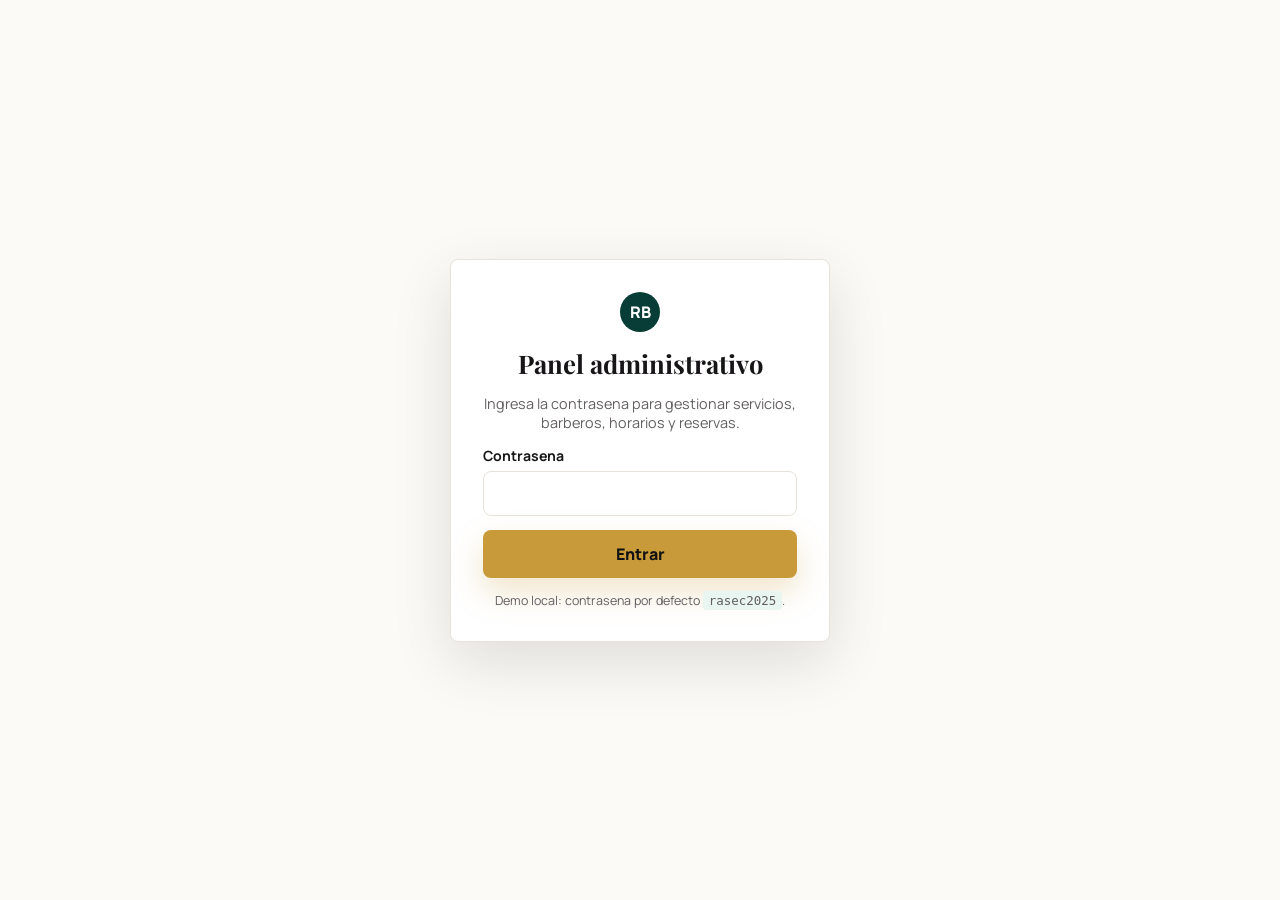
==== admin.html @ bab4b2b3 "Barberia: sitio publico, agenda de citas y panel admin (demo local)" ====
<!doctype html>
<html lang="es">
  <head>
    <meta charset="utf-8" />
    <meta name="viewport" content="width=device-width, initial-scale=1" />
    <meta name="robots" content="noindex, nofollow" />
    <title>Panel administrativo · Rasec Barber Studio</title>
    <link rel="preconnect" href="https://fonts.googleapis.com" />
    <link rel="preconnect" href="https://fonts.gstatic.com" crossorigin />
    <link
      href="https://fonts.googleapis.com/css2?family=Manrope:wght@400;500;600;700;800&family=Playfair+Display:wght@700&display=swap"
      rel="stylesheet"
    />
    <link rel="stylesheet" href="./src/styles.css" />
    <script src="./src/data.js" defer></script>
    <script src="./src/utils.js" defer></script>
    <script src="./src/store.js" defer></script>
    <script src="./src/auth.js" defer></script>
    <script src="./src/admin.js" defer></script>
  </head>
  <body class="utility-body admin-body">
    <div class="admin-login" data-admin-login>
      <form class="admin-login__card" data-login-form>
        <span class="utility-header__mark">RB</span>
        <h1>Panel administrativo</h1>
        <p>Ingresa la contrasena para gestionar servicios, barberos, horarios y reservas.</p>
        <label>
          Contrasena
          <input type="password" data-login-password autocomplete="current-password" required />
        </label>
        <button type="submit" class="button button--primary">Entrar</button>
        <p class="admin-login__error" data-login-error hidden></p>
        <p class="admin-login__hint">Demo local: contrasena por defecto <code>rasec2025</code>.</p>
      </form>
    </div>

    <div class="admin-shell" data-admin-shell hidden>
      <aside class="admin-sidebar">
        <div class="admin-sidebar__brand">
          <span class="utility-header__mark" data-brand-mark>RB</span>
          <div>
            <strong data-business-name>Rasec Barber Studio</strong>
            <small>Panel administrativo</small>
          </div>
        </div>

        <nav class="admin-nav" data-admin-nav>
          <button type="button" data-admin-tab="resumen" class="is-active">Resumen</button>
          <button type="button" data-admin-tab="negocio">Negocio</button>
          <button type="button" data-admin-tab="servicios">Servicios</button>
          <button type="button" data-admin-tab="barberos">Barberos</button>
          <button type="button" data-admin-tab="horarios">Horarios</button>
          <button type="button" data-admin-tab="reservas">Reservas</button>
        </nav>

        <div class="admin-sidebar__footer">
          <a href="index.html" target="_blank" rel="noopener">Ver sitio publico &#8599;</a>
          <button type="button" class="admin-link-button" data-admin-logout>Cerrar sesion</button>
        </div>
      </aside>

      <main class="admin-main">
        <section class="admin-panel" data-admin-panel="resumen">
          <h1>Resumen</h1>
          <div class="admin-stats" data-admin-stats></div>
          <div class="admin-block">
            <h2>Proximas reservas</h2>
            <div data-admin-upcoming></div>
          </div>
          <div class="admin-block admin-block--danger">
            <h2>Datos de la demo</h2>
            <p>
              Todo se guarda en este navegador (localStorage). Si algo se dano probando el panel, puedes
              restaurar los datos de ejemplo originales.
            </p>
            <button type="button" class="button button--outline-dark" data-reset-demo>Restaurar datos de ejemplo</button>
          </div>
        </section>

        <section class="admin-panel" data-admin-panel="negocio" hidden>
          <h1>Negocio</h1>
          <form class="admin-form" data-business-form>
            <fieldset>
              <legend>Identidad</legend>
              <label>Nombre <input type="text" data-field="name" required /></label>
              <label>Nombre corto <input type="text" data-field="shortName" /></label>
              <label>Iniciales (logo) <input type="text" data-field="initials" maxlength="3" /></label>
              <label>Subtitulo <input type="text" data-field="subtitle" /></label>
              <label class="admin-form__full">Descripcion <textarea data-field="description" rows="2"></textarea></label>
            </fieldset>

            <fieldset>
              <legend>Contacto y ubicacion</legend>
              <label>Telefono <input type="text" data-field="phone" /></label>
              <label>WhatsApp (solo numeros) <input type="text" data-field="whatsapp" /></label>
              <label>Email <input type="email" data-field="email" /></label>
              <label>Instagram <input type="text" data-field="instagram" /></label>
              <label>Direccion <input type="text" data-field="address" /></label>
              <label>Barrio / zona <input type="text" data-field="neighborhood" /></label>
              <label>Ciudad <input type="text" data-field="city" /></label>
              <label class="admin-form__full">
                Texto de busqueda para el mapa
                <input type="text" data-field="mapQuery" />
              </label>
            </fieldset>

            <fieldset>
              <legend>Portada (hero)</legend>
              <label>Texto pequeno <input type="text" data-field="heroEyebrow" /></label>
              <label>Titulo <input type="text" data-field="heroTitle" /></label>
              <label class="admin-form__full">Texto <textarea data-field="heroText" rows="2"></textarea></label>
              <label>Boton principal <input type="text" data-field="heroPrimaryCta" /></label>
            </fieldset>

            <fieldset>
              <legend>Nota / recomendacion</legend>
              <label>Titulo <input type="text" data-field="notesTitle" /></label>
              <label class="admin-form__full">Texto <textarea data-field="notesBody" rows="2"></textarea></label>
            </fieldset>

            <fieldset>
              <legend>CTA final</legend>
              <label>Titulo <input type="text" data-field="ctaTitle" /></label>
              <label class="admin-form__full">Texto <textarea data-field="ctaText" rows="2"></textarea></label>
            </fieldset>

            <div class="admin-form__actions">
              <button type="submit" class="button button--primary">Guardar cambios</button>
              <span class="admin-form__saved" data-business-saved hidden>Guardado.</span>
            </div>
          </form>
        </section>

        <section class="admin-panel" data-admin-panel="servicios" hidden>
          <div class="admin-panel__header">
            <h1>Servicios</h1>
            <button type="button" class="button button--primary" data-add-service>Agregar servicio</button>
          </div>
          <div class="admin-table-wrap">
            <table class="admin-table" data-services-table>
              <thead>
                <tr>
                  <th>Servicio</th>
                  <th>Precio</th>
                  <th>Duracion</th>
                  <th>Estado</th>
                  <th></th>
                </tr>
              </thead>
              <tbody></tbody>
            </table>
          </div>
        </section>

        <section class="admin-panel" data-admin-panel="barberos" hidden>
          <div class="admin-panel__header">
            <h1>Barberos</h1>
            <button type="button" class="button button--primary" data-add-barber>Agregar barbero</button>
          </div>
          <div class="admin-table-wrap">
            <table class="admin-table" data-barbers-table>
              <thead>
                <tr>
                  <th>Barbero</th>
                  <th>Especialidad</th>
                  <th>Fotos galeria</th>
                  <th>Estado</th>
                  <th></th>
                </tr>
              </thead>
              <tbody></tbody>
            </table>
          </div>
        </section>

        <section class="admin-panel" data-admin-panel="horarios" hidden>
          <h1>Horarios</h1>
          <form class="admin-table-wrap" data-hours-form>
            <table class="admin-table">
              <thead>
                <tr>
                  <th>Dia</th>
                  <th>Abierto</th>
                  <th>Desde</th>
                  <th>Hasta</th>
                </tr>
              </thead>
              <tbody data-hours-body></tbody>
            </table>
            <div class="admin-form__actions">
              <button type="submit" class="button button--primary">Guardar horarios</button>
              <span class="admin-form__saved" data-hours-saved hidden>Guardado.</span>
            </div>
          </form>
        </section>

        <section class="admin-panel" data-admin-panel="reservas" hidden>
          <h1>Reservas</h1>
          <div class="admin-filters">
            <label>
              Barbero
              <select data-filter-barber>
                <option value="">Todos</option>
              </select>
            </label>
            <label>
              Estado
              <select data-filter-status>
                <option value="">Todos</option>
                <option value="pendiente">Pendiente</option>
                <option value="confirmada">Confirmada</option>
                <option value="cancelada">Cancelada</option>
              </select>
            </label>
            <label>
              Desde
              <input type="date" data-filter-date />
            </label>
          </div>
          <div class="admin-table-wrap">
            <table class="admin-table" data-bookings-table>
              <thead>
                <tr>
                  <th>Fecha</th>
                  <th>Hora</th>
                  <th>Cliente</th>
                  <th>Servicio</th>
                  <th>Barbero</th>
                  <th>Estado</th>
                  <th></th>
                </tr>
              </thead>
              <tbody></tbody>
            </table>
          </div>
        </section>
      </main>
    </div>

    <div class="modal" data-modal hidden>
      <div class="modal__backdrop" data-modal-close></div>
      <div class="modal__panel" role="dialog" aria-modal="true" aria-labelledby="modal-title">
        <header class="modal__header">
          <h3 id="modal-title" data-modal-title></h3>
          <button type="button" class="gallery-modal__close" data-modal-close aria-label="Cerrar">&times;</button>
        </header>
        <div data-modal-body></div>
      </div>
    </div>
  </body>
</html>
---- src/styles.css ----
:root {
  color-scheme: light;
  --ink: #171517;
  --muted: #625e61;
  --paper: #fbfaf7;
  --surface: #ffffff;
  --line: #e8e3da;
  --pine: #0f6b5f;
  --pine-dark: #073d36;
  --raspberry: #b63f4a;
  --brass: #c89a3a;
  --mist: #e8f5f0;
  --shadow: 0 20px 60px rgba(18, 16, 14, 0.12);
  --radius: 8px;
  font-family: "Manrope", Arial, sans-serif;
}

* {
  box-sizing: border-box;
}

[hidden] {
  display: none !important;
}

html {
  scroll-behavior: smooth;
}

body {
  margin: 0;
  background: var(--paper);
  color: var(--ink);
}

body,
button,
input,
textarea {
  font: inherit;
}

a {
  color: inherit;
  text-decoration: none;
}

img {
  display: block;
  max-width: 100%;
}

.site-header {
  position: fixed;
  z-index: 20;
  top: 0;
  right: 0;
  left: 0;
  display: flex;
  align-items: center;
  justify-content: space-between;
  gap: 24px;
  min-height: 76px;
  padding: 16px clamp(20px, 5vw, 72px);
  border-bottom: 1px solid rgba(255, 255, 255, 0.22);
  color: #fff;
  background: linear-gradient(180deg, rgba(8, 8, 8, 0.58), rgba(8, 8, 8, 0.08));
  backdrop-filter: blur(14px);
}

.brand {
  display: inline-flex;
  align-items: center;
  gap: 12px;
}

.brand__mark {
  display: grid;
  place-items: center;
  width: 44px;
  height: 44px;
  border: 1px solid rgba(255, 255, 255, 0.48);
  border-radius: 50%;
  color: #111;
  background: #fff;
  font-weight: 800;
}

.brand strong,
.brand small {
  display: block;
}

.brand strong {
  font-size: 0.98rem;
}

.brand small {
  color: rgba(255, 255, 255, 0.78);
  font-size: 0.76rem;
}

.primary-nav {
  display: flex;
  align-items: center;
  gap: clamp(14px, 2vw, 28px);
  color: rgba(255, 255, 255, 0.84);
  font-size: 0.92rem;
  font-weight: 700;
}

.primary-nav a {
  position: relative;
  padding-block: 8px;
}

.primary-nav a::after {
  position: absolute;
  right: 0;
  bottom: 2px;
  left: 0;
  height: 2px;
  content: "";
  transform: scaleX(0);
  transform-origin: left;
  background: var(--brass);
  transition: transform 180ms ease;
}

.primary-nav a:hover::after {
  transform: scaleX(1);
}

.menu-toggle {
  display: none;
  width: 44px;
  height: 44px;
  place-items: center;
  border: 1px solid rgba(255, 255, 255, 0.4);
  border-radius: 50%;
  background: rgba(255, 255, 255, 0.12);
}

.menu-toggle span {
  display: block;
  width: 18px;
  height: 2px;
  margin: 3px 0;
  background: #fff;
}

.hero {
  position: relative;
  min-height: min(760px, 88svh);
  display: grid;
  align-items: end;
  overflow: hidden;
  isolation: isolate;
  padding: 132px clamp(20px, 6vw, 88px) 84px;
  color: #fff;
}

.hero__media,
.hero__media img,
.hero__overlay {
  position: absolute;
  inset: 0;
}

.hero__media {
  z-index: -2;
}

.hero__media img {
  width: 100%;
  height: 100%;
  object-fit: cover;
}

.hero__overlay {
  z-index: -1;
  background:
    linear-gradient(90deg, rgba(9, 8, 8, 0.82), rgba(9, 8, 8, 0.48) 42%, rgba(9, 8, 8, 0.08)),
    linear-gradient(0deg, rgba(9, 8, 8, 0.64), rgba(9, 8, 8, 0.08) 38%);
}

.hero__content {
  max-width: 720px;
}

.eyebrow {
  margin: 0 0 12px;
  color: var(--brass);
  font-size: 0.76rem;
  font-weight: 800;
  letter-spacing: 0;
  text-transform: uppercase;
}

.hero h1,
.section h2,
.reservation-cta h2 {
  margin: 0;
  font-family: "Playfair Display", Georgia, serif;
  line-height: 1;
  letter-spacing: 0;
}

.hero h1 {
  max-width: 680px;
  font-size: clamp(3.4rem, 8vw, 7.7rem);
}

.hero p:not(.eyebrow) {
  max-width: 560px;
  margin: 24px 0 0;
  color: rgba(255, 255, 255, 0.86);
  font-size: clamp(1.05rem, 1.7vw, 1.3rem);
  line-height: 1.7;
}

.hero__actions,
.reservation-cta__actions {
  display: flex;
  flex-wrap: wrap;
  gap: 12px;
  margin-top: 34px;
}

.button {
  display: inline-flex;
  align-items: center;
  justify-content: center;
  min-height: 48px;
  padding: 0 22px;
  border: 1px solid transparent;
  border-radius: var(--radius);
  font-weight: 800;
  transition:
    transform 180ms ease,
    box-shadow 180ms ease,
    background-color 180ms ease;
}

.button:hover {
  transform: translateY(-2px);
}

.button--primary {
  color: #121212;
  background: var(--brass);
  box-shadow: 0 14px 32px rgba(200, 154, 58, 0.26);
}

.button--ghost {
  border-color: rgba(255, 255, 255, 0.52);
  color: #fff;
  background: rgba(255, 255, 255, 0.12);
}

.button--outline {
  border-color: rgba(255, 255, 255, 0.54);
  color: #fff;
  background: transparent;
}

.button--outline-dark {
  color: var(--ink);
  background: transparent;
  border-color: var(--line);
}

.button--outline-dark:hover {
  color: var(--pine);
  border-color: var(--pine);
}

.button--small {
  min-height: 42px;
  width: 100%;
  margin-top: 18px;
  color: #fff;
  background: var(--pine);
}

.button--light {
  color: var(--ink);
  background: #fff;
}

.quick-facts {
  display: grid;
  grid-template-columns: repeat(3, 1fr);
  gap: 1px;
  background: var(--line);
}

.quick-facts article {
  padding: 28px clamp(20px, 5vw, 72px);
  background: #fff;
}

.quick-facts strong {
  display: block;
  color: var(--pine);
  font-size: clamp(1.8rem, 3vw, 3rem);
  line-height: 1;
}

.quick-facts span {
  display: block;
  margin-top: 8px;
  color: var(--muted);
  font-weight: 700;
}

.section {
  padding: clamp(72px, 9vw, 124px) clamp(20px, 6vw, 88px);
}

.section--intro {
  display: grid;
  grid-template-columns: minmax(240px, 0.8fr) minmax(320px, 1fr);
  gap: clamp(32px, 7vw, 96px);
  background: var(--paper);
}

.section--band {
  background: var(--pine-dark);
  color: #fff;
}

.section__heading {
  max-width: 740px;
}

.section__heading--wide {
  display: flex;
  align-items: end;
  justify-content: space-between;
  max-width: none;
  gap: 48px;
  margin-bottom: 34px;
}

.section h2,
.reservation-cta h2 {
  font-size: clamp(2.1rem, 4vw, 4.2rem);
}

.section__heading p:not(.eyebrow) {
  max-width: 460px;
  margin: 0 0 8px;
  color: var(--muted);
  line-height: 1.7;
}

.section--band .section__heading p:not(.eyebrow) {
  color: rgba(255, 255, 255, 0.72);
}

.intro-grid p {
  margin: 0;
  color: var(--muted);
  font-size: clamp(1.05rem, 1.6vw, 1.2rem);
  line-height: 1.8;
}

.signature-strip {
  display: flex;
  flex-wrap: wrap;
  gap: 10px;
  margin-top: 28px;
}

.signature-strip span,
.tag-list span {
  display: inline-flex;
  align-items: center;
  min-height: 32px;
  padding: 0 12px;
  border-radius: 999px;
  color: var(--pine-dark);
  background: var(--mist);
  font-size: 0.82rem;
  font-weight: 800;
}

.card-grid {
  display: grid;
  gap: 22px;
}

.card-grid--services {
  grid-template-columns: repeat(4, minmax(0, 1fr));
}

.card-grid--barbers {
  grid-template-columns: repeat(3, minmax(0, 1fr));
}

.service-card,
.barber-card {
  overflow: hidden;
  border: 1px solid var(--line);
  border-radius: var(--radius);
  background: var(--surface);
  box-shadow: 0 16px 36px rgba(21, 19, 18, 0.06);
}

.service-card img {
  width: 100%;
  aspect-ratio: 4 / 3;
  object-fit: cover;
}

.service-card__body,
.barber-card__body {
  padding: 20px;
}

.service-card__top {
  display: grid;
  min-height: 140px;
  align-content: start;
  gap: 14px;
}

.service-card h3,
.barber-card h3 {
  margin: 0;
  font-size: 1.1rem;
}

.service-card p,
.barber-card p {
  margin: 8px 0 0;
  color: var(--muted);
  line-height: 1.55;
}

.tag-list {
  display: flex;
  flex-wrap: wrap;
  gap: 8px;
  margin-top: 16px;
}

.service-card__meta {
  display: flex;
  align-items: center;
  justify-content: space-between;
  gap: 16px;
  margin-top: 20px;
  padding-top: 18px;
  border-top: 1px solid var(--line);
}

.service-card__meta strong {
  color: var(--pine);
  font-size: 1.2rem;
}

.service-card__meta span {
  color: var(--muted);
  font-weight: 800;
}

.status {
  justify-self: start;
  display: inline-flex;
  align-items: center;
  min-height: 28px;
  padding: 0 10px;
  border-radius: 999px;
  font-size: 0.76rem;
  font-weight: 800;
}

.status--open {
  color: #064238;
  background: #dff5ec;
}

.status--closed {
  color: #7a1822;
  background: #fde4e6;
}

.barber-card {
  border-color: rgba(255, 255, 255, 0.16);
  color: #fff;
  background: rgba(255, 255, 255, 0.08);
  box-shadow: none;
}

.barber-card img {
  width: 100%;
  aspect-ratio: 1 / 1;
  object-fit: cover;
}

.barber-card p {
  color: rgba(255, 255, 255, 0.72);
}

.barber-card__specialty {
  color: var(--brass) !important;
  font-weight: 800;
}

.barber-card__actions {
  display: grid;
  gap: 10px;
  margin-top: 18px;
}

.barber-card__actions .button--small {
  margin-top: 0;
}

.button--outline-light {
  color: #fff;
  background: transparent;
  border-color: rgba(255, 255, 255, 0.5);
}

.map-panel {
  overflow: hidden;
  min-height: 280px;
  border: 1px solid var(--line);
  border-radius: var(--radius);
}

.map-panel__frame {
  display: block;
  width: 100%;
  height: 100%;
  min-height: 280px;
  border: 0;
}

.gallery-modal {
  position: fixed;
  inset: 0;
  z-index: 50;
  display: none;
  place-items: center;
  padding: 24px;
}

.gallery-modal.is-open {
  display: grid;
}

.gallery-modal__backdrop {
  position: absolute;
  inset: 0;
  background: rgba(12, 11, 10, 0.72);
}

.gallery-modal__panel {
  position: relative;
  width: min(880px, 100%);
  max-height: min(720px, 90vh);
  overflow-y: auto;
  padding: 28px;
  border-radius: var(--radius);
  background: var(--surface);
  box-shadow: var(--shadow);
}

.gallery-modal__header {
  display: flex;
  align-items: center;
  justify-content: space-between;
  gap: 16px;
  margin-bottom: 20px;
}

.gallery-modal__header h3 {
  margin: 0;
  font-family: "Playfair Display", Georgia, serif;
  font-size: 1.6rem;
}

.gallery-modal__close {
  display: grid;
  place-items: center;
  width: 36px;
  height: 36px;
  border: none;
  border-radius: 50%;
  color: var(--ink);
  background: var(--mist);
  font-size: 1.4rem;
  line-height: 1;
  cursor: pointer;
}

.gallery-modal__grid {
  display: grid;
  grid-template-columns: repeat(2, minmax(0, 1fr));
  gap: 14px;
}

.gallery-modal__grid figure {
  margin: 0;
  overflow: hidden;
  border-radius: var(--radius);
}

.gallery-modal__grid img {
  width: 100%;
  aspect-ratio: 4 / 3;
  object-fit: cover;
}

body.no-scroll {
  overflow: hidden;
}

@media (max-width: 620px) {
  .gallery-modal__grid {
    grid-template-columns: 1fr;
  }
}

.info-section {
  background: #fff;
}

.info-layout {
  display: grid;
  grid-template-columns: minmax(240px, 0.7fr) minmax(360px, 1.3fr);
  gap: 24px;
  align-items: stretch;
  margin-top: 32px;
}

.info-card {
  display: flex;
  flex-direction: column;
  gap: 22px;
  padding: 28px;
  border: 1px solid var(--line);
  border-radius: var(--radius);
  background: var(--paper);
}

.info-card__list {
  display: grid;
  gap: 14px;
}

.info-card__list article {
  display: flex;
  align-items: baseline;
  justify-content: space-between;
  gap: 16px;
  padding-bottom: 14px;
  border-bottom: 1px solid var(--line);
}

.info-card__list article:last-child {
  padding-bottom: 0;
  border-bottom: none;
}

.info-card__list span {
  color: var(--muted);
  font-size: 0.76rem;
  font-weight: 800;
  text-transform: uppercase;
}

.info-card__list strong {
  font-size: 0.98rem;
  text-align: right;
}

.info-card__link {
  justify-self: start;
  margin-top: auto;
  color: #fff;
  background: var(--pine);
}

.schedule-section {
  background: linear-gradient(180deg, var(--paper), #eef8f4);
}

.schedule-layout {
  display: grid;
  grid-template-columns: minmax(320px, 1fr) minmax(260px, 360px);
  gap: 24px;
  margin-top: 32px;
}

.hours-list {
  display: grid;
  grid-template-columns: repeat(2, minmax(0, 1fr));
  gap: 12px;
}

.hours-list article {
  display: flex;
  justify-content: space-between;
  gap: 18px;
  padding: 20px;
  border: 1px solid var(--line);
  border-radius: var(--radius);
  background: #fff;
}

.hours-list .is-closed {
  color: var(--muted);
  background: #f3f1ee;
}

.hours-list span {
  color: var(--muted);
  text-align: right;
  font-weight: 700;
}

.note-panel {
  align-self: stretch;
  padding: 28px;
  border-radius: var(--radius);
  color: #fff;
  background: var(--raspberry);
  box-shadow: var(--shadow);
}

.note-panel h3 {
  margin: 0;
  font-size: 1.4rem;
}

.note-panel p {
  margin: 14px 0 26px;
  line-height: 1.7;
}

.note-panel a {
  font-weight: 900;
  text-decoration: underline;
  text-underline-offset: 4px;
}

.reservation-cta {
  display: flex;
  align-items: center;
  justify-content: space-between;
  gap: 42px;
  margin: 0 clamp(20px, 6vw, 88px) clamp(72px, 8vw, 104px);
  padding: clamp(34px, 5vw, 56px);
  border-radius: var(--radius);
  color: #fff;
  background:
    radial-gradient(circle at 92% 12%, rgba(200, 154, 58, 0.42), transparent 28%),
    linear-gradient(135deg, #112f2b, #0f6b5f 55%, #b63f4a);
}

.reservation-cta p:not(.eyebrow) {
  max-width: 560px;
  margin: 16px 0 0;
  color: rgba(255, 255, 255, 0.78);
  line-height: 1.7;
}

.site-footer {
  display: flex;
  align-items: center;
  justify-content: space-between;
  gap: 20px;
  padding: 28px clamp(20px, 6vw, 88px);
  border-top: 1px solid var(--line);
  background: #fff;
}

.site-footer p {
  margin: 6px 0 0;
  color: var(--muted);
}

.site-footer a {
  color: var(--pine);
  font-weight: 900;
}

.site-footer__links {
  display: flex;
  align-items: center;
  gap: 20px;
}

.site-footer__admin-link {
  color: var(--muted) !important;
  font-weight: 700 !important;
  font-size: 0.85rem;
}

@media (max-width: 1080px) {
  .card-grid--services {
    grid-template-columns: repeat(2, minmax(0, 1fr));
  }
}

@media (max-width: 860px) {
  .site-header {
    min-height: 68px;
  }

  .menu-toggle {
    display: grid;
  }

  .primary-nav {
    position: absolute;
    top: calc(100% + 8px);
    right: 20px;
    left: 20px;
    display: none;
    flex-direction: column;
    align-items: stretch;
    gap: 4px;
    padding: 14px;
    border: 1px solid rgba(255, 255, 255, 0.2);
    border-radius: var(--radius);
    background: rgba(14, 14, 14, 0.92);
  }

  .primary-nav.is-open {
    display: flex;
  }

  .primary-nav a {
    padding: 12px;
  }

  .hero {
    min-height: 84svh;
    padding-top: 108px;
    padding-bottom: 58px;
  }

  .hero__overlay {
    background:
      linear-gradient(180deg, rgba(9, 8, 8, 0.18), rgba(9, 8, 8, 0.88)),
      linear-gradient(90deg, rgba(9, 8, 8, 0.5), rgba(9, 8, 8, 0.12));
  }

  .quick-facts,
  .section--intro,
  .section__heading--wide,
  .info-layout,
  .schedule-layout,
  .reservation-cta,
  .site-footer {
    grid-template-columns: 1fr;
  }

  .section__heading--wide,
  .reservation-cta,
  .site-footer {
    display: grid;
    align-items: start;
  }

  .card-grid--barbers {
    grid-template-columns: 1fr;
  }

  .map-panel {
    min-height: 220px;
  }

  .hours-list {
    grid-template-columns: 1fr;
  }
}

@media (max-width: 620px) {
  .brand small {
    display: none;
  }

  .hero h1 {
    font-size: clamp(3rem, 18vw, 4.6rem);
  }

  .hero__actions,
  .reservation-cta__actions {
    width: 100%;
  }

  .hero__actions .button,
  .reservation-cta__actions .button {
    width: 100%;
  }

  .quick-facts {
    grid-template-columns: 1fr;
  }

  .card-grid--services {
    grid-template-columns: 1fr;
  }

  .hours-list article {
    display: grid;
  }

  .hours-list span {
    text-align: left;
  }
}

/* ==================================================================
   Paginas utilitarias (reserva.html / admin.html)
   ================================================================== */

.utility-body {
  background: var(--paper);
}

.utility-header {
  position: sticky;
  top: 0;
  z-index: 20;
  display: flex;
  align-items: center;
  justify-content: space-between;
  gap: 16px;
  padding: 18px clamp(20px, 5vw, 56px);
  border-bottom: 1px solid var(--line);
  background: #fff;
}

.utility-header__brand {
  display: inline-flex;
  align-items: center;
  gap: 12px;
  color: var(--ink);
}

.utility-header__brand strong {
  display: block;
  font-size: 0.98rem;
}

.utility-header__brand small {
  display: block;
  color: var(--muted);
  font-size: 0.76rem;
}

.utility-header__mark {
  display: grid;
  flex-shrink: 0;
  place-items: center;
  width: 40px;
  height: 40px;
  border-radius: 50%;
  background: var(--pine-dark);
  color: #fff;
  font-weight: 800;
}

.utility-header__back {
  color: var(--pine);
  font-weight: 800;
  font-size: 0.92rem;
}

/* ---------- Asistente de reserva ---------- */

.booking {
  max-width: 960px;
  margin: 0 auto;
  padding: clamp(32px, 6vw, 64px) clamp(20px, 5vw, 32px) 96px;
}

.booking-hero {
  max-width: 640px;
  margin-bottom: 32px;
}

.booking-hero h1 {
  margin: 8px 0 12px;
  font-family: "Playfair Display", Georgia, serif;
  font-size: clamp(2rem, 4vw, 2.8rem);
}

.booking-hero p {
  margin: 0;
  color: var(--muted);
  line-height: 1.7;
}

.booking-card {
  padding: clamp(20px, 4vw, 36px);
  border: 1px solid var(--line);
  border-radius: var(--radius);
  background: #fff;
  box-shadow: var(--shadow);
}

.booking-steps {
  display: flex;
  flex-wrap: wrap;
  gap: 8px;
  margin: 0 0 28px;
  padding: 0;
  list-style: none;
}

.booking-steps li {
  display: inline-flex;
  align-items: center;
  gap: 8px;
  padding: 8px 14px;
  border-radius: 999px;
  color: var(--muted);
  background: var(--paper);
  font-size: 0.82rem;
  font-weight: 800;
}

.booking-steps li span {
  display: grid;
  place-items: center;
  width: 22px;
  height: 22px;
  border-radius: 50%;
  background: var(--line);
  color: var(--ink);
  font-size: 0.72rem;
}

.booking-steps li.is-reachable {
  cursor: pointer;
}

.booking-steps li.is-active {
  color: #fff;
  background: var(--pine);
}

.booking-steps li.is-active span {
  background: rgba(255, 255, 255, 0.24);
  color: #fff;
}

.booking-steps li.is-done span {
  background: var(--pine);
  color: #fff;
}

.booking-panel h2 {
  margin: 0 0 18px;
  font-family: "Playfair Display", Georgia, serif;
  font-size: 1.5rem;
}

.booking-options {
  display: grid;
  grid-template-columns: repeat(auto-fill, minmax(200px, 1fr));
  gap: 14px;
}

.booking-option {
  display: grid;
  gap: 8px;
  padding: 18px;
  border: 1px solid var(--line);
  border-radius: var(--radius);
  background: var(--paper);
  text-align: left;
  cursor: pointer;
  transition:
    border-color 160ms ease,
    box-shadow 160ms ease;
}

.booking-option:hover {
  border-color: var(--pine);
}

.booking-option.is-selected {
  border-color: var(--pine);
  background: #fff;
  box-shadow: 0 0 0 2px var(--mist);
}

.booking-option strong {
  font-size: 1rem;
}

.booking-option span {
  color: var(--muted);
  font-size: 0.86rem;
  line-height: 1.5;
}

.booking-option__meta {
  display: flex;
  justify-content: space-between;
  margin-top: 6px;
  padding-top: 10px;
  border-top: 1px solid var(--line);
  color: var(--pine);
  font-weight: 800;
}

.booking-option--barber {
  justify-items: center;
  text-align: center;
}

.booking-option--barber img {
  width: 84px;
  height: 84px;
  border-radius: 50%;
  object-fit: cover;
}

.booking-datetime {
  display: grid;
  grid-template-columns: minmax(260px, 340px) minmax(220px, 1fr);
  gap: 24px;
  align-items: start;
}

.calendar__header {
  display: flex;
  align-items: center;
  justify-content: space-between;
  margin-bottom: 12px;
  font-weight: 800;
  text-transform: capitalize;
}

.calendar__nav {
  display: grid;
  place-items: center;
  width: 32px;
  height: 32px;
  border: 1px solid var(--line);
  border-radius: 50%;
  background: #fff;
  font-size: 1.1rem;
  cursor: pointer;
}

.calendar__nav:disabled {
  cursor: not-allowed;
  opacity: 0.35;
}

.calendar__weekdays {
  display: grid;
  grid-template-columns: repeat(7, 1fr);
  margin-bottom: 6px;
  color: var(--muted);
  font-size: 0.74rem;
  font-weight: 800;
  text-align: center;
  text-transform: uppercase;
}

.calendar__grid {
  display: grid;
  grid-template-columns: repeat(7, 1fr);
  gap: 4px;
}

.calendar__cell {
  aspect-ratio: 1;
  display: grid;
  place-items: center;
  border: 1px solid transparent;
  border-radius: 8px;
  background: var(--paper);
  font-weight: 700;
  cursor: pointer;
}

.calendar__cell--empty {
  background: transparent;
  cursor: default;
}

.calendar__cell.is-disabled {
  color: var(--line);
  background: transparent;
  cursor: not-allowed;
}

.calendar__cell.is-selected {
  color: #fff;
  background: var(--pine);
  border-color: var(--pine);
}

.slots h3 {
  margin: 0 0 12px;
  font-size: 1rem;
}

.slots__grid {
  display: grid;
  grid-template-columns: repeat(auto-fill, minmax(90px, 1fr));
  align-content: start;
  gap: 8px;
  max-height: 320px;
  overflow-y: auto;
}

.slot {
  padding: 10px 8px;
  border: 1px solid var(--line);
  border-radius: 8px;
  background: #fff;
  font-size: 0.86rem;
  font-weight: 700;
  cursor: pointer;
}

.slot:hover {
  border-color: var(--pine);
}

.slot.is-selected {
  color: #fff;
  background: var(--pine);
  border-color: var(--pine);
}

.slot.is-disabled {
  color: var(--muted);
  background: var(--paper);
  text-decoration: line-through;
  cursor: not-allowed;
}

.slots-empty {
  grid-column: 1 / -1;
  margin: 0;
  color: var(--muted);
}

.booking-form {
  display: grid;
  gap: 16px;
  max-width: 480px;
}

.booking-form label {
  display: grid;
  gap: 6px;
  font-size: 0.88rem;
  font-weight: 700;
}

.booking-form input,
.booking-form textarea {
  padding: 12px 14px;
  border: 1px solid var(--line);
  border-radius: 8px;
  font: inherit;
}

.booking-summary dl {
  display: grid;
  gap: 12px;
  margin: 0 0 16px;
}

.booking-summary dl > div {
  display: flex;
  justify-content: space-between;
  gap: 16px;
  padding-bottom: 12px;
  border-bottom: 1px solid var(--line);
}

.booking-summary dt {
  color: var(--muted);
  font-weight: 700;
}

.booking-summary dd {
  margin: 0;
  font-weight: 800;
  text-align: right;
}

.booking-error {
  padding: 12px 14px;
  border-radius: 8px;
  color: #7a1822;
  background: #fde4e6;
  font-weight: 700;
}

.booking-actions {
  display: flex;
  align-items: center;
  gap: 12px;
  margin-top: 28px;
}

.booking-actions [data-step-next],
.booking-actions [data-step-confirm] {
  margin-left: auto;
}

.booking-success__actions {
  display: flex;
  flex-wrap: wrap;
  gap: 12px;
  margin-top: 8px;
}

/* ==================================================================
   Admin: login
   ================================================================== */

.admin-login {
  display: grid;
  min-height: 100svh;
  place-items: center;
  padding: 24px;
}

.admin-login__card {
  display: grid;
  gap: 14px;
  width: min(380px, 100%);
  padding: 32px;
  border: 1px solid var(--line);
  border-radius: var(--radius);
  background: #fff;
  box-shadow: var(--shadow);
  text-align: center;
}

.admin-login__card .utility-header__mark {
  justify-self: center;
}

.admin-login__card h1 {
  margin: 0;
  font-family: "Playfair Display", Georgia, serif;
  font-size: 1.6rem;
}

.admin-login__card p {
  margin: 0;
  color: var(--muted);
  font-size: 0.9rem;
}

.admin-login__card label {
  display: grid;
  gap: 6px;
  font-size: 0.88rem;
  font-weight: 700;
  text-align: left;
}

.admin-login__card input {
  padding: 12px 14px;
  border: 1px solid var(--line);
  border-radius: 8px;
  font: inherit;
}

.admin-login__error {
  margin: 0;
  color: #7a1822;
  font-weight: 700;
}

.admin-login__hint {
  color: var(--muted) !important;
  font-size: 0.78rem !important;
}

.admin-login__hint code {
  padding: 2px 6px;
  border-radius: 4px;
  background: var(--mist);
}

/* ==================================================================
   Admin: shell
   ================================================================== */

.admin-shell {
  display: grid;
  grid-template-columns: 260px 1fr;
  min-height: 100svh;
}

.admin-sidebar {
  display: flex;
  flex-direction: column;
  gap: 24px;
  padding: 24px 20px;
  border-right: 1px solid var(--line);
  background: var(--pine-dark);
  color: #fff;
}

.admin-sidebar__brand {
  display: flex;
  align-items: center;
  gap: 12px;
}

.admin-sidebar__brand strong {
  display: block;
  font-size: 0.94rem;
}

.admin-sidebar__brand small {
  display: block;
  color: rgba(255, 255, 255, 0.68);
  font-size: 0.74rem;
}

.admin-nav {
  display: grid;
  gap: 4px;
}

.admin-nav button {
  padding: 12px 14px;
  border-radius: 8px;
  color: rgba(255, 255, 255, 0.78);
  background: transparent;
  text-align: left;
  font-weight: 700;
  cursor: pointer;
}

.admin-nav button:hover {
  background: rgba(255, 255, 255, 0.08);
}

.admin-nav button.is-active {
  color: #fff;
  background: rgba(255, 255, 255, 0.16);
}

.admin-sidebar__footer {
  display: grid;
  gap: 10px;
  margin-top: auto;
  padding-top: 16px;
  border-top: 1px solid rgba(255, 255, 255, 0.16);
  font-size: 0.86rem;
}

.admin-sidebar__footer a {
  color: rgba(255, 255, 255, 0.86);
  font-weight: 700;
}

.admin-link-button {
  padding: 0;
  border: none;
  background: none;
  color: inherit;
  font: inherit;
  font-weight: 700;
  text-align: left;
  cursor: pointer;
}

.admin-sidebar__footer .admin-link-button {
  color: rgba(255, 255, 255, 0.78);
}

.admin-table .admin-link-button {
  margin-right: 12px;
  color: var(--pine);
  font-size: 0.86rem;
}

.admin-link-button--danger {
  color: var(--raspberry) !important;
}

.admin-main {
  padding: clamp(24px, 4vw, 48px);
  overflow-x: hidden;
}

.admin-panel h1 {
  margin: 0 0 24px;
  font-family: "Playfair Display", Georgia, serif;
  font-size: 1.9rem;
}

.admin-panel__header {
  display: flex;
  flex-wrap: wrap;
  align-items: center;
  justify-content: space-between;
  gap: 16px;
  margin-bottom: 24px;
}

.admin-panel__header h1 {
  margin: 0;
}

.admin-stats {
  display: grid;
  grid-template-columns: repeat(auto-fit, minmax(160px, 1fr));
  gap: 14px;
  margin-bottom: 32px;
}

.admin-stat {
  padding: 20px;
  border: 1px solid var(--line);
  border-radius: var(--radius);
  background: #fff;
}

.admin-stat strong {
  display: block;
  color: var(--pine);
  font-size: 2rem;
}

.admin-stat span {
  color: var(--muted);
  font-weight: 700;
}

.admin-block {
  padding: 22px;
  margin-bottom: 20px;
  border: 1px solid var(--line);
  border-radius: var(--radius);
  background: #fff;
}

.admin-block h2 {
  margin: 0 0 14px;
  font-size: 1.1rem;
}

.admin-block--danger {
  border-color: #f3c8cb;
  background: #fff7f7;
}

.admin-block--danger p {
  color: var(--muted);
}

.admin-upcoming-list {
  display: grid;
  gap: 12px;
  margin: 0;
  padding: 0;
  list-style: none;
}

.admin-upcoming-list li {
  display: grid;
  gap: 4px;
  padding-bottom: 12px;
  border-bottom: 1px solid var(--line);
}

.admin-upcoming-list li span {
  color: var(--muted);
}

.admin-empty {
  padding: 16px 0;
  color: var(--muted);
  text-align: center;
}

/* ==================================================================
   Admin: formularios
   ================================================================== */

.admin-form {
  display: grid;
  gap: 20px;
}

.admin-form fieldset {
  display: grid;
  grid-template-columns: repeat(auto-fit, minmax(220px, 1fr));
  gap: 14px;
  padding: 18px;
  border: 1px solid var(--line);
  border-radius: var(--radius);
}

.admin-form legend {
  padding: 0 8px;
  color: var(--pine);
  font-weight: 800;
}

.admin-form label {
  display: grid;
  gap: 6px;
  font-size: 0.86rem;
  font-weight: 700;
}

.admin-form input,
.admin-form select,
.admin-form textarea {
  padding: 10px 12px;
  border: 1px solid var(--line);
  border-radius: 8px;
  font: inherit;
}

.admin-form__full {
  grid-column: 1 / -1;
}

.admin-form__actions {
  display: flex;
  align-items: center;
  gap: 14px;
}

.admin-form__saved {
  color: var(--pine);
  font-weight: 800;
}

.admin-checkbox {
  display: flex !important;
  flex-direction: row !important;
  align-items: center;
  gap: 8px !important;
}

.admin-checkbox input {
  width: auto;
}

.admin-form--modal {
  display: grid;
  grid-template-columns: repeat(auto-fit, minmax(200px, 1fr));
  gap: 14px;
}

/* ==================================================================
   Admin: tablas
   ================================================================== */

.admin-table-wrap {
  overflow-x: auto;
  border: 1px solid var(--line);
  border-radius: var(--radius);
  background: #fff;
}

.admin-table {
  width: 100%;
  border-collapse: collapse;
  font-size: 0.9rem;
}

.admin-table th,
.admin-table td {
  padding: 14px 16px;
  border-bottom: 1px solid var(--line);
  text-align: left;
  white-space: nowrap;
}

.admin-table th {
  color: var(--muted);
  font-size: 0.76rem;
  text-transform: uppercase;
}

.admin-table tbody tr:last-child td {
  border-bottom: none;
}

.admin-table select {
  padding: 6px 8px;
  border: 1px solid var(--line);
  border-radius: 6px;
  font: inherit;
}

.badge {
  display: inline-flex;
  padding: 4px 10px;
  border-radius: 999px;
  font-size: 0.76rem;
  font-weight: 800;
}

.badge--ok {
  color: #064238;
  background: #dff5ec;
}

.badge--off {
  color: #7a1822;
  background: #fde4e6;
}

.admin-filters {
  display: flex;
  flex-wrap: wrap;
  gap: 16px;
  margin-bottom: 18px;
}

.admin-filters label {
  display: grid;
  gap: 6px;
  font-size: 0.84rem;
  font-weight: 700;
}

.admin-filters select,
.admin-filters input {
  padding: 8px 10px;
  border: 1px solid var(--line);
  border-radius: 8px;
  font: inherit;
}

/* ---------- Admin: galeria en el modal ---------- */

.admin-gallery-editor h4 {
  margin: 0 0 10px;
  font-size: 0.92rem;
}

.admin-gallery-row {
  display: grid;
  grid-template-columns: 1.4fr 1fr auto;
  gap: 8px;
  margin-bottom: 8px;
}

.admin-gallery-row input {
  padding: 8px 10px;
  border: 1px solid var(--line);
  border-radius: 6px;
  font-size: 0.86rem;
  font: inherit;
}

/* ---------- Modal generico (admin) ---------- */

.modal {
  position: fixed;
  inset: 0;
  z-index: 60;
  display: none;
  place-items: center;
  padding: 24px;
}

.modal.is-open {
  display: grid;
}

.modal__backdrop {
  position: absolute;
  inset: 0;
  background: rgba(12, 11, 10, 0.72);
}

.modal__panel {
  position: relative;
  width: min(640px, 100%);
  max-height: min(680px, 90vh);
  overflow-y: auto;
  padding: 28px;
  border-radius: var(--radius);
  background: #fff;
  box-shadow: var(--shadow);
}

.modal__header {
  display: flex;
  align-items: center;
  justify-content: space-between;
  gap: 16px;
  margin-bottom: 18px;
}

.modal__header h3 {
  margin: 0;
  font-family: "Playfair Display", Georgia, serif;
  font-size: 1.3rem;
}

@media (max-width: 900px) {
  .admin-shell {
    grid-template-columns: 1fr;
  }

  .admin-sidebar {
    flex-direction: row;
    flex-wrap: wrap;
    align-items: center;
  }

  .admin-nav {
    grid-auto-flow: column;
    overflow-x: auto;
  }

  .admin-sidebar__footer {
    margin-top: 0;
    padding-top: 0;
    border-top: none;
  }

  .booking-datetime {
    grid-template-columns: 1fr;
  }
}

@media (max-width: 620px) {
  .booking-card {
    padding: 20px;
  }

  .booking-actions {
    flex-direction: column-reverse;
  }

  .booking-actions button {
    width: 100%;
  }

  .booking-actions [data-step-next],
  .booking-actions [data-step-confirm] {
    margin-left: 0;
  }

  .admin-gallery-row {
    grid-template-columns: 1fr;
  }
}
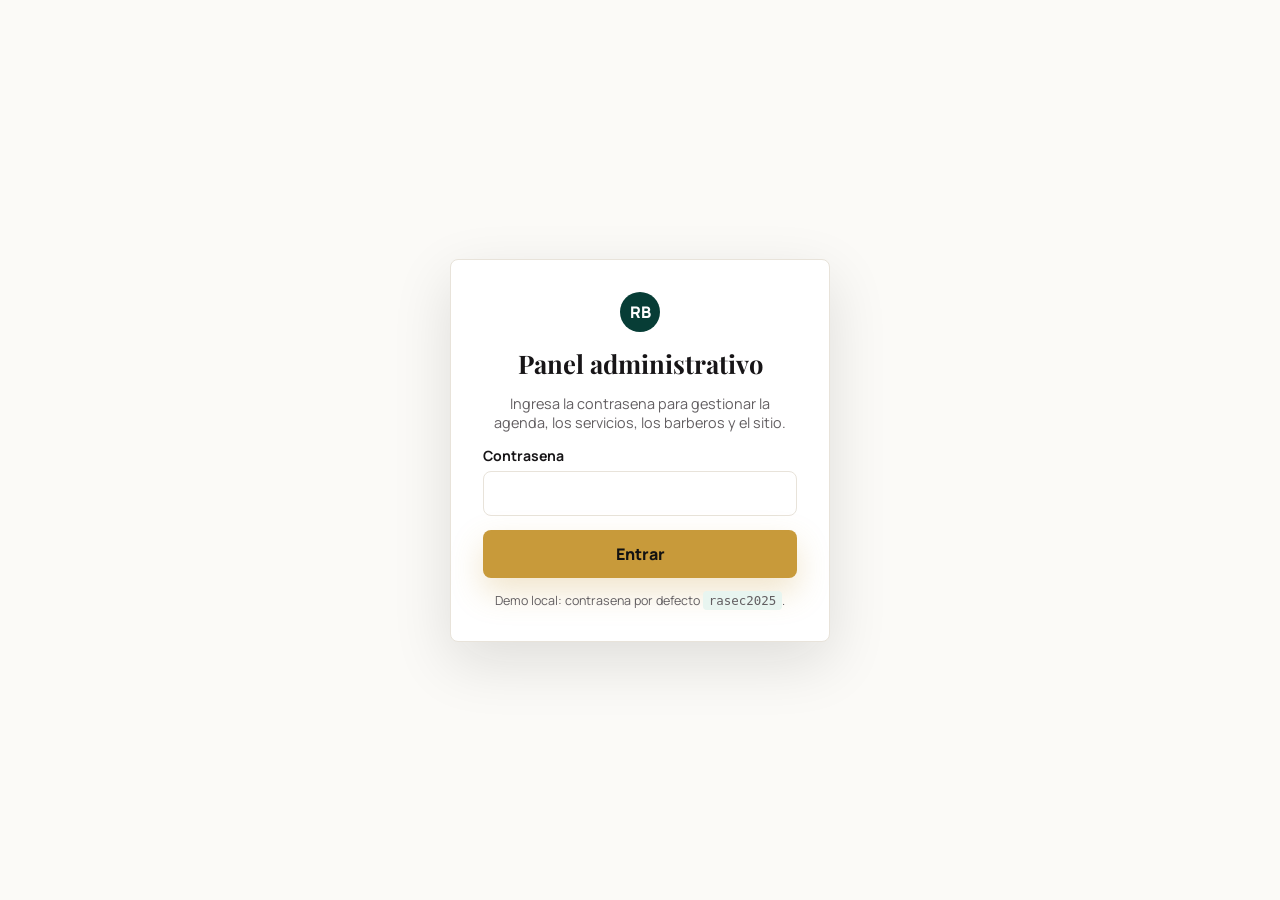
==== commit 5698a5fd: "Agenda por barbero, disponibilidad y cancelacion de citas; corrige sincronizacion entre pestanas Cad" ====
--- a/admin.html
+++ b/admin.html
@@ -23,14 +23,14 @@
       <form class="admin-login__card" data-login-form>
         <span class="utility-header__mark">RB</span>
         <h1>Panel administrativo</h1>
-        <p>Ingresa la contrasena para gestionar servicios, barberos, horarios y reservas.</p>
+        <p>Ingresa la contrasena para gestionar la agenda, los servicios, los barberos y el sitio.</p>
         <label>
           Contrasena
           <input type="password" data-login-password autocomplete="current-password" required />
         </label>
         <button type="submit" class="button button--primary">Entrar</button>
         <p class="admin-login__error" data-login-error hidden></p>
-        <p class="admin-login__hint">Demo local: contrasena por defecto <code>rasec2025</code>.</p>
+        <p class="admin-login__hint" data-login-hint>Demo local: contrasena por defecto <code>rasec2025</code>.</p>
       </form>
     </div>
 
@@ -46,11 +46,13 @@
 
         <nav class="admin-nav" data-admin-nav>
           <button type="button" data-admin-tab="resumen" class="is-active">Resumen</button>
-          <button type="button" data-admin-tab="negocio">Negocio</button>
+          <button type="button" data-admin-tab="agenda">Agenda</button>
+          <button type="button" data-admin-tab="reservas">Reservas</button>
           <button type="button" data-admin-tab="servicios">Servicios</button>
           <button type="button" data-admin-tab="barberos">Barberos</button>
           <button type="button" data-admin-tab="horarios">Horarios</button>
-          <button type="button" data-admin-tab="reservas">Reservas</button>
+          <button type="button" data-admin-tab="negocio">Sitio y negocio</button>
+          <button type="button" data-admin-tab="cuenta">Cuenta</button>
         </nav>
 
         <div class="admin-sidebar__footer">
@@ -60,11 +62,15 @@
       </aside>
 
       <main class="admin-main">
+        <!-- Resumen -->
         <section class="admin-panel" data-admin-panel="resumen">
-          <h1>Resumen</h1>
+          <div class="admin-panel__header">
+            <h1>Resumen</h1>
+            <button type="button" class="button button--primary" data-new-booking>Nueva cita</button>
+          </div>
           <div class="admin-stats" data-admin-stats></div>
           <div class="admin-block">
-            <h2>Proximas reservas</h2>
+            <h2>Proximas citas</h2>
             <div data-admin-upcoming></div>
           </div>
           <div class="admin-block admin-block--danger">
@@ -73,12 +79,169 @@
               Todo se guarda en este navegador (localStorage). Si algo se dano probando el panel, puedes
               restaurar los datos de ejemplo originales.
             </p>
+            <p class="admin-muted" data-storage-usage></p>
             <button type="button" class="button button--outline-dark" data-reset-demo>Restaurar datos de ejemplo</button>
           </div>
         </section>
 
+        <!-- Agenda -->
+        <section class="admin-panel" data-admin-panel="agenda" hidden>
+          <div class="admin-panel__header">
+            <h1>Agenda</h1>
+            <button type="button" class="button button--primary" data-new-booking>Nueva cita</button>
+          </div>
+          <div class="agenda-toolbar">
+            <div class="agenda-toolbar__nav">
+              <button type="button" class="calendar__nav" data-agenda-prev aria-label="Dia anterior">&lsaquo;</button>
+              <button type="button" class="button button--small button--outline-dark" data-agenda-today>Hoy</button>
+              <button type="button" class="calendar__nav" data-agenda-next aria-label="Dia siguiente">&rsaquo;</button>
+              <strong class="agenda-toolbar__label" data-agenda-label></strong>
+            </div>
+            <label class="agenda-toolbar__jump">
+              Ir a
+              <input type="date" data-agenda-date />
+            </label>
+          </div>
+          <div class="agenda-week" data-agenda-week></div>
+          <div class="agenda-legend">
+            <span><i class="agenda-legend__dot agenda-legend__dot--pendiente"></i>Pendiente</span>
+            <span><i class="agenda-legend__dot agenda-legend__dot--confirmada"></i>Confirmada</span>
+            <span>Haz clic en un espacio libre para agendar, o en una cita para ver el detalle.</span>
+          </div>
+          <div class="agenda-wrap" data-agenda-body></div>
+          <div data-agenda-extra></div>
+        </section>
+
+        <!-- Reservas -->
+        <section class="admin-panel" data-admin-panel="reservas" hidden>
+          <div class="admin-panel__header">
+            <h1>Reservas</h1>
+            <button type="button" class="button button--primary" data-new-booking>Nueva cita</button>
+          </div>
+          <div class="admin-filters">
+            <label>
+              Barbero
+              <select data-filter-barber>
+                <option value="">Todos</option>
+              </select>
+            </label>
+            <label>
+              Estado
+              <select data-filter-status>
+                <option value="">Todos</option>
+                <option value="pendiente">Pendiente</option>
+                <option value="confirmada">Confirmada</option>
+                <option value="cancelada">Cancelada</option>
+              </select>
+            </label>
+            <label>
+              Desde
+              <input type="date" data-filter-date />
+            </label>
+            <label>
+              Buscar
+              <input type="search" data-filter-search placeholder="Nombre, telefono o codigo" />
+            </label>
+          </div>
+          <div class="admin-table-wrap">
+            <table class="admin-table" data-bookings-table>
+              <thead>
+                <tr>
+                  <th>Codigo</th>
+                  <th>Fecha</th>
+                  <th>Hora</th>
+                  <th>Cliente</th>
+                  <th>Servicio</th>
+                  <th>Barbero</th>
+                  <th>Estado</th>
+                  <th></th>
+                </tr>
+              </thead>
+              <tbody></tbody>
+            </table>
+          </div>
+        </section>
+
+        <!-- Servicios -->
+        <section class="admin-panel" data-admin-panel="servicios" hidden>
+          <div class="admin-panel__header">
+            <h1>Servicios</h1>
+            <button type="button" class="button button--primary" data-add-service>Agregar servicio</button>
+          </div>
+          <div class="admin-table-wrap">
+            <table class="admin-table" data-services-table>
+              <thead>
+                <tr>
+                  <th>Servicio</th>
+                  <th>Precio</th>
+                  <th>Duracion</th>
+                  <th>Barberos</th>
+                  <th>Estado</th>
+                  <th></th>
+                </tr>
+              </thead>
+              <tbody></tbody>
+            </table>
+          </div>
+        </section>
+
+        <!-- Barberos -->
+        <section class="admin-panel" data-admin-panel="barberos" hidden>
+          <div class="admin-panel__header">
+            <h1>Barberos</h1>
+            <button type="button" class="button button--primary" data-add-barber>Agregar barbero</button>
+          </div>
+          <div class="admin-table-wrap">
+            <table class="admin-table" data-barbers-table>
+              <thead>
+                <tr>
+                  <th>Barbero</th>
+                  <th>Servicios</th>
+                  <th>Descanso</th>
+                  <th>Ausencias</th>
+                  <th>Galeria</th>
+                  <th>Estado</th>
+                  <th></th>
+                </tr>
+              </thead>
+              <tbody></tbody>
+            </table>
+          </div>
+        </section>
+
+        <!-- Horarios -->
+        <section class="admin-panel" data-admin-panel="horarios" hidden>
+          <h1>Horarios</h1>
+          <form class="admin-form" data-hours-form>
+            <div class="admin-table-wrap">
+              <table class="admin-table">
+                <thead>
+                  <tr>
+                    <th>Dia</th>
+                    <th>Abierto</th>
+                    <th>Desde</th>
+                    <th>Hasta</th>
+                  </tr>
+                </thead>
+                <tbody data-hours-body></tbody>
+              </table>
+            </div>
+            <fieldset>
+              <legend>Reservas en linea</legend>
+              <label>
+                Los clientes pueden reservar hasta (dias adelante)
+                <input type="number" min="1" max="365" step="1" data-setting-window required />
+              </label>
+            </fieldset>
+            <div class="admin-form__actions">
+              <button type="submit" class="button button--primary">Guardar horarios</button>
+            </div>
+          </form>
+        </section>
+
+        <!-- Sitio y negocio -->
         <section class="admin-panel" data-admin-panel="negocio" hidden>
-          <h1>Negocio</h1>
+          <h1>Sitio y negocio</h1>
           <form class="admin-form" data-business-form>
             <fieldset>
               <legend>Identidad</legend>
@@ -87,6 +250,21 @@
               <label>Iniciales (logo) <input type="text" data-field="initials" maxlength="3" /></label>
               <label>Subtitulo <input type="text" data-field="subtitle" /></label>
               <label class="admin-form__full">Descripcion <textarea data-field="description" rows="2"></textarea></label>
+              <label class="admin-form__full">Concepto (seccion "La experiencia") <textarea data-field="concept" rows="2"></textarea></label>
+              <label class="admin-form__full">
+                Promesas (separadas por coma)
+                <input type="text" data-field="promise" />
+              </label>
+            </fieldset>
+
+            <fieldset>
+              <legend>Datos destacados (debajo de la portada)</legend>
+              <label>Dato 1 <input type="text" data-field="highlightValue0" /></label>
+              <label>Descripcion 1 <input type="text" data-field="highlightLabel0" /></label>
+              <label>Dato 2 <input type="text" data-field="highlightValue1" /></label>
+              <label>Descripcion 2 <input type="text" data-field="highlightLabel1" /></label>
+              <label>Dato 3 <input type="text" data-field="highlightValue2" /></label>
+              <label>Descripcion 3 <input type="text" data-field="highlightLabel2" /></label>
             </fieldset>
 
             <fieldset>
@@ -104,8 +282,9 @@
               </label>
             </fieldset>
 
-            <fieldset>
+            <fieldset data-hero-fieldset>
               <legend>Portada (hero)</legend>
+              <div class="admin-form__full" data-hero-image-slot></div>
               <label>Texto pequeno <input type="text" data-field="heroEyebrow" /></label>
               <label>Titulo <input type="text" data-field="heroTitle" /></label>
               <label class="admin-form__full">Texto <textarea data-field="heroText" rows="2"></textarea></label>
@@ -126,113 +305,38 @@
 
             <div class="admin-form__actions">
               <button type="submit" class="button button--primary">Guardar cambios</button>
-              <span class="admin-form__saved" data-business-saved hidden>Guardado.</span>
             </div>
           </form>
         </section>
 
-        <section class="admin-panel" data-admin-panel="servicios" hidden>
-          <div class="admin-panel__header">
-            <h1>Servicios</h1>
-            <button type="button" class="button button--primary" data-add-service>Agregar servicio</button>
-          </div>
-          <div class="admin-table-wrap">
-            <table class="admin-table" data-services-table>
-              <thead>
-                <tr>
-                  <th>Servicio</th>
-                  <th>Precio</th>
-                  <th>Duracion</th>
-                  <th>Estado</th>
-                  <th></th>
-                </tr>
-              </thead>
-              <tbody></tbody>
-            </table>
-          </div>
-        </section>
-
-        <section class="admin-panel" data-admin-panel="barberos" hidden>
-          <div class="admin-panel__header">
-            <h1>Barberos</h1>
-            <button type="button" class="button button--primary" data-add-barber>Agregar barbero</button>
-          </div>
-          <div class="admin-table-wrap">
-            <table class="admin-table" data-barbers-table>
-              <thead>
-                <tr>
-                  <th>Barbero</th>
-                  <th>Especialidad</th>
-                  <th>Fotos galeria</th>
-                  <th>Estado</th>
-                  <th></th>
-                </tr>
-              </thead>
-              <tbody></tbody>
-            </table>
-          </div>
-        </section>
-
-        <section class="admin-panel" data-admin-panel="horarios" hidden>
-          <h1>Horarios</h1>
-          <form class="admin-table-wrap" data-hours-form>
-            <table class="admin-table">
-              <thead>
-                <tr>
-                  <th>Dia</th>
-                  <th>Abierto</th>
-                  <th>Desde</th>
-                  <th>Hasta</th>
-                </tr>
-              </thead>
-              <tbody data-hours-body></tbody>
-            </table>
+        <!-- Cuenta -->
+        <section class="admin-panel" data-admin-panel="cuenta" hidden>
+          <h1>Cuenta</h1>
+          <form class="admin-form admin-form--narrow" data-password-form>
+            <fieldset>
+              <legend>Cambiar contrasena</legend>
+              <label class="admin-form__full">
+                Contrasena actual
+                <input type="password" data-password-current autocomplete="current-password" required />
+              </label>
+              <label>
+                Nueva contrasena
+                <input type="password" data-password-new autocomplete="new-password" minlength="6" required />
+              </label>
+              <label>
+                Repetir nueva contrasena
+                <input type="password" data-password-repeat autocomplete="new-password" minlength="6" required />
+              </label>
+            </fieldset>
+            <p class="admin-form__error" data-password-error hidden></p>
             <div class="admin-form__actions">
-              <button type="submit" class="button button--primary">Guardar horarios</button>
-              <span class="admin-form__saved" data-hours-saved hidden>Guardado.</span>
+              <button type="submit" class="button button--primary">Actualizar contrasena</button>
             </div>
           </form>
-        </section>
-
-        <section class="admin-panel" data-admin-panel="reservas" hidden>
-          <h1>Reservas</h1>
-          <div class="admin-filters">
-            <label>
-              Barbero
-              <select data-filter-barber>
-                <option value="">Todos</option>
-              </select>
-            </label>
-            <label>
-              Estado
-              <select data-filter-status>
-                <option value="">Todos</option>
-                <option value="pendiente">Pendiente</option>
-                <option value="confirmada">Confirmada</option>
-                <option value="cancelada">Cancelada</option>
-              </select>
-            </label>
-            <label>
-              Desde
-              <input type="date" data-filter-date />
-            </label>
-          </div>
-          <div class="admin-table-wrap">
-            <table class="admin-table" data-bookings-table>
-              <thead>
-                <tr>
-                  <th>Fecha</th>
-                  <th>Hora</th>
-                  <th>Cliente</th>
-                  <th>Servicio</th>
-                  <th>Barbero</th>
-                  <th>Estado</th>
-                  <th></th>
-                </tr>
-              </thead>
-              <tbody></tbody>
-            </table>
-          </div>
+          <p class="admin-muted">
+            En esta demo la contrasena se guarda en este navegador. Cuando el proyecto tenga backend se
+            reemplaza por un inicio de sesion real.
+          </p>
         </section>
       </main>
     </div>
@@ -247,5 +351,19 @@
         <div data-modal-body></div>
       </div>
     </div>
+
+    <div class="modal modal--confirm" data-confirm hidden>
+      <div class="modal__backdrop" data-confirm-cancel></div>
+      <div class="modal__panel modal__panel--small" role="alertdialog" aria-modal="true" aria-labelledby="confirm-title">
+        <h3 id="confirm-title" class="confirm__title" data-confirm-title></h3>
+        <p class="confirm__message" data-confirm-message></p>
+        <div class="confirm__actions">
+          <button type="button" class="button button--outline-dark" data-confirm-cancel>Volver</button>
+          <button type="button" class="button button--danger-solid" data-confirm-accept>Confirmar</button>
+        </div>
+      </div>
+    </div>
+
+    <div class="toast" data-toast role="status" aria-live="polite" hidden></div>
   </body>
 </html>
--- a/src/styles.css
+++ b/src/styles.css
@@ -1746,26 +1746,42 @@
   font: inherit;
 }
 
-/* ---------- Admin: galeria en el modal ---------- */
-
-.admin-gallery-editor h4 {
-  margin: 0 0 10px;
-  font-size: 0.92rem;
-}
+/* ---------- Admin: filas editables en el modal (galeria / ausencias) ---------- */
 
 .admin-gallery-row {
   display: grid;
-  grid-template-columns: 1.4fr 1fr auto;
+  grid-template-columns: 44px minmax(0, 1.4fr) minmax(0, 1fr) auto auto;
+  align-items: center;
   gap: 8px;
   margin-bottom: 8px;
 }
 
-.admin-gallery-row input {
+.admin-gallery-row input,
+.admin-timeoff-row input {
+  min-width: 0;
   padding: 8px 10px;
   border: 1px solid var(--line);
   border-radius: 6px;
+  font: inherit;
   font-size: 0.86rem;
-  font: inherit;
+}
+
+.admin-gallery-row .image-field__preview {
+  width: 44px;
+  height: 44px;
+}
+
+.admin-timeoff-row {
+  display: grid;
+  grid-template-columns: minmax(0, 1fr) auto minmax(0, 1fr) minmax(0, 1.3fr) auto;
+  align-items: center;
+  gap: 8px;
+  margin-bottom: 8px;
+}
+
+.admin-timeoff-row span {
+  color: var(--muted);
+  font-weight: 700;
 }
 
 /* ---------- Modal generico (admin) ---------- */
@@ -1816,22 +1832,39 @@
 
 @media (max-width: 900px) {
   .admin-shell {
-    grid-template-columns: 1fr;
+    grid-template-columns: minmax(0, 1fr);
   }
 
   .admin-sidebar {
     flex-direction: row;
     flex-wrap: wrap;
     align-items: center;
+    min-width: 0;
   }
 
   .admin-nav {
+    flex: 1 1 100%;
+    order: 3;
+    min-width: 0;
     grid-auto-flow: column;
+    grid-auto-columns: max-content;
     overflow-x: auto;
   }
 
+  .admin-nav button {
+    white-space: nowrap;
+  }
+
+  .admin-main {
+    min-width: 0;
+  }
+
   .admin-sidebar__footer {
+    display: flex;
+    flex-wrap: wrap;
+    gap: 14px;
     margin-top: 0;
+    margin-left: auto;
     padding-top: 0;
     border-top: none;
   }
@@ -1860,6 +1893,859 @@
   }
 
   .admin-gallery-row {
-    grid-template-columns: 1fr;
-  }
-}
+    grid-template-columns: 44px minmax(0, 1fr) auto;
+  }
+
+  .admin-gallery-row [data-gallery-alt] {
+    grid-column: 2 / -1;
+  }
+
+  .admin-timeoff-row {
+    grid-template-columns: minmax(0, 1fr) auto minmax(0, 1fr);
+  }
+
+  .admin-timeoff-row [data-timeoff-reason] {
+    grid-column: 1 / 3;
+  }
+}
+
+/* ==================================================================
+   Pulido: botones, estados y utilidades compartidas
+   ================================================================== */
+
+.visually-hidden {
+  position: absolute !important;
+  width: 1px;
+  height: 1px;
+  margin: -1px;
+  padding: 0;
+  overflow: hidden;
+  clip: rect(0 0 0 0);
+  white-space: nowrap;
+  border: 0;
+}
+
+.button--danger {
+  color: var(--raspberry);
+  border-color: #f3c8cb;
+}
+
+.button--danger:hover {
+  color: #7a1822;
+  border-color: var(--raspberry);
+}
+
+.button--danger-solid {
+  color: #fff;
+  background: var(--raspberry);
+  border-color: var(--raspberry);
+}
+
+.button--small:is(.button--outline-dark, .button--danger-solid) {
+  width: auto;
+  min-height: 38px;
+  margin-top: 0;
+  padding: 0 16px;
+}
+
+.button--small.button--outline-dark {
+  color: var(--ink);
+  background: transparent;
+}
+
+.button--small.button--disabled {
+  color: var(--muted);
+  background: var(--paper);
+  border-color: var(--line);
+  cursor: default;
+}
+
+.button--disabled:hover {
+  transform: none;
+}
+
+.badge--pending {
+  color: #7a5412;
+  background: #fbf0d9;
+}
+
+/* ---------- Sitio publico ---------- */
+
+.barber-card .barber-card__rest {
+  margin-top: 10px;
+  color: rgba(255, 255, 255, 0.6);
+  font-size: 0.84rem;
+  font-weight: 700;
+}
+
+.reservation-cta__manage {
+  display: inline-block;
+  margin-top: 16px;
+  color: #fff;
+  font-weight: 800;
+  text-decoration: underline;
+  text-underline-offset: 4px;
+}
+
+/* ---------- Reserva y mi cita ---------- */
+
+.booking--narrow {
+  max-width: 640px;
+}
+
+.booking-hero__manage {
+  display: inline-block;
+  margin-top: 14px;
+  color: var(--pine);
+  font-weight: 800;
+}
+
+.booking-note {
+  display: flex;
+  flex-wrap: wrap;
+  align-items: center;
+  gap: 6px;
+  margin: -6px 0 16px;
+  padding: 10px 14px;
+  border-radius: 8px;
+  color: var(--pine-dark);
+  background: var(--mist);
+  font-size: 0.88rem;
+}
+
+.booking-note__link {
+  padding: 0;
+  border: 0;
+  color: var(--pine);
+  background: none;
+  font: inherit;
+  font-weight: 800;
+  text-decoration: underline;
+  cursor: pointer;
+}
+
+.booking-option--barber small {
+  color: var(--muted);
+  font-size: 0.76rem;
+  font-weight: 700;
+}
+
+.calendar__hint {
+  margin: 12px 0 0;
+  color: var(--muted);
+  font-size: 0.82rem;
+  line-height: 1.5;
+}
+
+.calendar__cell.is-today:not(.is-selected) {
+  box-shadow: inset 0 0 0 1px var(--pine);
+}
+
+.calendar__cell.is-full {
+  text-decoration: line-through;
+}
+
+.booking-form label small {
+  color: var(--muted);
+  font-size: 0.8rem;
+  font-weight: 500;
+}
+
+.booking-form > .button {
+  justify-self: start;
+}
+
+.booking-error p {
+  margin: 0 0 10px;
+}
+
+.booking-code {
+  display: grid;
+  justify-items: start;
+  gap: 6px;
+  margin-bottom: 22px;
+  padding: 18px 20px;
+  border: 1px dashed var(--pine);
+  border-radius: var(--radius);
+  background: var(--mist);
+}
+
+.booking-code span {
+  color: var(--pine-dark);
+  font-size: 0.8rem;
+  font-weight: 800;
+  text-transform: uppercase;
+}
+
+.booking-code strong {
+  color: var(--pine-dark);
+  font-size: 2rem;
+  letter-spacing: 0.18em;
+}
+
+.booking-code small {
+  color: var(--muted);
+}
+
+.manage-result {
+  display: grid;
+  gap: 16px;
+  margin-top: 28px;
+  padding-top: 24px;
+  border-top: 1px solid var(--line);
+}
+
+.manage-result__head {
+  display: flex;
+  align-items: center;
+  justify-content: space-between;
+  gap: 12px;
+}
+
+.manage-result__head h2 {
+  margin: 0;
+  font-family: "Playfair Display", Georgia, serif;
+  font-size: 1.4rem;
+}
+
+.manage-result__note {
+  margin: 0;
+  color: var(--muted);
+}
+
+.manage-result__actions {
+  display: grid;
+  gap: 12px;
+}
+
+.manage-result .button {
+  justify-self: start;
+}
+
+.cancel-confirm {
+  padding: 16px;
+  border: 1px solid #f3c8cb;
+  border-radius: var(--radius);
+  background: #fff7f7;
+}
+
+.cancel-confirm p {
+  margin: 0 0 12px;
+  font-weight: 700;
+}
+
+.cancel-confirm__buttons {
+  display: flex;
+  flex-wrap: wrap;
+  gap: 10px;
+}
+
+/* ---------- Admin: piezas nuevas ---------- */
+
+.admin-muted {
+  color: var(--muted);
+  font-size: 0.86rem;
+  line-height: 1.6;
+}
+
+.admin-warning {
+  color: var(--raspberry);
+  font-weight: 800;
+}
+
+.admin-form__error {
+  margin: 0;
+  padding: 10px 12px;
+  border-radius: 8px;
+  color: #7a1822;
+  background: #fde4e6;
+  font-size: 0.86rem;
+  font-weight: 700;
+}
+
+.admin-form--narrow {
+  max-width: 560px;
+}
+
+.admin-form input[type="checkbox"] {
+  width: auto;
+  padding: 0;
+}
+
+.admin-table__name img {
+  display: inline-block;
+  width: 36px;
+  height: 36px;
+  margin-right: 10px;
+  border-radius: 8px;
+  object-fit: cover;
+  vertical-align: middle;
+}
+
+.admin-table__name span {
+  display: inline-block;
+  vertical-align: middle;
+}
+
+.admin-table small {
+  color: var(--muted);
+}
+
+.booking-code-chip {
+  padding: 3px 8px;
+  border-radius: 6px;
+  color: var(--pine-dark);
+  background: var(--mist);
+  font-size: 0.8rem;
+  font-weight: 800;
+  letter-spacing: 0.04em;
+}
+
+.admin-upcoming-list {
+  gap: 8px;
+}
+
+.admin-upcoming-list li {
+  display: block;
+  padding-bottom: 0;
+  border-bottom: 0;
+}
+
+.admin-upcoming-item {
+  display: grid;
+  grid-template-columns: 130px minmax(0, 1fr) auto;
+  align-items: center;
+  gap: 14px;
+  width: 100%;
+  padding: 12px 14px;
+  border: 1px solid var(--line);
+  border-radius: var(--radius);
+  background: #fff;
+  font: inherit;
+  text-align: left;
+  cursor: pointer;
+}
+
+.admin-upcoming-item:hover {
+  border-color: var(--pine);
+}
+
+.admin-upcoming-item__when,
+.admin-upcoming-item__what {
+  display: grid;
+  gap: 2px;
+}
+
+.admin-upcoming-item__when span,
+.admin-upcoming-item__what span {
+  color: var(--muted);
+  font-size: 0.84rem;
+}
+
+.detail-list {
+  display: grid;
+  gap: 10px;
+  margin: 0 0 20px;
+}
+
+.detail-list > div {
+  display: flex;
+  justify-content: space-between;
+  gap: 16px;
+  padding-bottom: 10px;
+  border-bottom: 1px solid var(--line);
+}
+
+.detail-list dt {
+  color: var(--muted);
+  font-weight: 700;
+}
+
+.detail-list dd {
+  margin: 0;
+  font-weight: 800;
+  text-align: right;
+}
+
+.detail-actions {
+  display: flex;
+  flex-wrap: wrap;
+  align-items: flex-end;
+  gap: 14px;
+}
+
+.detail-actions label {
+  display: grid;
+  gap: 6px;
+  font-size: 0.84rem;
+  font-weight: 700;
+}
+
+.detail-actions select {
+  padding: 8px 10px;
+  border: 1px solid var(--line);
+  border-radius: 8px;
+  font: inherit;
+}
+
+.admin-checkgroup {
+  display: grid;
+  gap: 10px;
+  padding-top: 6px;
+  border-top: 1px solid var(--line);
+}
+
+.admin-checkgroup h4 {
+  margin: 8px 0 0;
+  font-size: 0.92rem;
+}
+
+.admin-checkgroup__items {
+  display: flex;
+  flex-wrap: wrap;
+  gap: 8px;
+}
+
+.admin-form .admin-chip {
+  display: inline-flex;
+  align-items: center;
+  gap: 8px;
+  padding: 8px 12px;
+  border: 1px solid var(--line);
+  border-radius: 999px;
+  background: var(--paper);
+  font-size: 0.84rem;
+  cursor: pointer;
+}
+
+.admin-form .admin-chip:has(input:checked) {
+  color: var(--pine-dark);
+  background: var(--mist);
+  border-color: var(--pine);
+}
+
+.image-field {
+  display: grid;
+  gap: 8px;
+}
+
+.image-field__label {
+  font-size: 0.86rem;
+  font-weight: 700;
+}
+
+.image-field__row {
+  display: grid;
+  grid-template-columns: auto minmax(0, 1fr) auto;
+  align-items: center;
+  gap: 10px;
+}
+
+.image-field__preview {
+  width: 56px;
+  height: 56px;
+  border: 1px solid var(--line);
+  border-radius: 8px;
+  background: var(--paper);
+  object-fit: cover;
+}
+
+/* Sin foto la miniatura queda como recuadro vacio, para no mover las columnas. */
+.image-field__preview[hidden] {
+  display: block !important;
+  visibility: visible;
+}
+
+.admin-form .image-field__upload {
+  display: inline-flex;
+  width: auto;
+  min-height: 40px;
+  margin-top: 0;
+  padding: 0 14px;
+  font-size: 0.84rem;
+  white-space: nowrap;
+  cursor: pointer;
+}
+
+.image-field__status {
+  min-height: 1em;
+  color: var(--pine);
+  font-size: 0.8rem;
+  font-weight: 700;
+}
+
+/* ---------- Admin: dialogos y avisos ---------- */
+
+.modal--confirm {
+  z-index: 70;
+}
+
+.modal__panel--small {
+  width: min(440px, 100%);
+}
+
+.modal__panel--wide {
+  width: min(780px, 100%);
+  max-height: min(780px, 92vh);
+}
+
+.confirm__title {
+  margin: 0 0 10px;
+  font-family: "Playfair Display", Georgia, serif;
+  font-size: 1.3rem;
+}
+
+.confirm__message {
+  margin: 0 0 22px;
+  color: var(--muted);
+  line-height: 1.6;
+}
+
+.confirm__actions {
+  display: flex;
+  flex-wrap: wrap;
+  justify-content: flex-end;
+  gap: 10px;
+}
+
+.toast {
+  position: fixed;
+  right: 24px;
+  bottom: 24px;
+  z-index: 80;
+  max-width: min(420px, calc(100vw - 48px));
+  padding: 14px 18px;
+  border-radius: var(--radius);
+  color: #fff;
+  background: var(--pine-dark);
+  box-shadow: var(--shadow);
+  font-weight: 700;
+}
+
+.toast--error {
+  background: #7a1822;
+}
+
+/* ---------- Admin: agenda ---------- */
+
+.agenda-toolbar {
+  display: flex;
+  flex-wrap: wrap;
+  align-items: center;
+  justify-content: space-between;
+  gap: 12px;
+  margin-bottom: 16px;
+}
+
+.agenda-toolbar__nav {
+  display: flex;
+  flex-wrap: wrap;
+  align-items: center;
+  gap: 8px;
+}
+
+.agenda-toolbar__label {
+  margin-left: 6px;
+  font-size: 1.05rem;
+}
+
+.agenda-toolbar__jump {
+  display: flex;
+  align-items: center;
+  gap: 8px;
+  font-size: 0.86rem;
+  font-weight: 700;
+}
+
+.agenda-toolbar__jump input {
+  padding: 8px 10px;
+  border: 1px solid var(--line);
+  border-radius: 8px;
+  font: inherit;
+}
+
+.agenda-week {
+  display: grid;
+  grid-template-columns: repeat(7, minmax(84px, 1fr));
+  gap: 8px;
+  margin-bottom: 14px;
+  overflow-x: auto;
+}
+
+.agenda-week__day {
+  display: grid;
+  justify-items: center;
+  gap: 2px;
+  padding: 10px 6px;
+  border: 1px solid var(--line);
+  border-radius: var(--radius);
+  background: #fff;
+  font: inherit;
+  cursor: pointer;
+}
+
+.agenda-week__day span {
+  color: var(--muted);
+  font-size: 0.74rem;
+  font-weight: 800;
+  text-transform: uppercase;
+}
+
+.agenda-week__day strong {
+  font-size: 1.2rem;
+}
+
+.agenda-week__day small {
+  color: var(--muted);
+  font-size: 0.72rem;
+  font-weight: 700;
+}
+
+.agenda-week__day.is-closed {
+  background: var(--paper);
+}
+
+.agenda-week__day.is-today strong {
+  color: var(--pine);
+}
+
+.agenda-week__day.is-selected {
+  background: var(--pine);
+  border-color: var(--pine);
+}
+
+.agenda-week__day.is-selected span,
+.agenda-week__day.is-selected strong,
+.agenda-week__day.is-selected small {
+  color: #fff;
+}
+
+.agenda-legend {
+  display: flex;
+  flex-wrap: wrap;
+  align-items: center;
+  gap: 16px;
+  margin-bottom: 12px;
+  color: var(--muted);
+  font-size: 0.82rem;
+  font-weight: 700;
+}
+
+.agenda-legend span {
+  display: inline-flex;
+  align-items: center;
+  gap: 6px;
+}
+
+.agenda-legend__dot {
+  display: inline-block;
+  width: 10px;
+  height: 10px;
+  border-radius: 3px;
+}
+
+.agenda-legend__dot--pendiente {
+  background: var(--brass);
+}
+
+.agenda-legend__dot--confirmada {
+  background: var(--pine);
+}
+
+.agenda-wrap {
+  max-height: 72vh;
+  overflow: auto;
+  border: 1px solid var(--line);
+  border-radius: var(--radius);
+  background: #fff;
+}
+
+.agenda-empty {
+  padding: 48px 24px;
+  color: var(--muted);
+  font-weight: 700;
+  text-align: center;
+}
+
+.agenda-grid {
+  display: grid;
+  min-width: 100%;
+}
+
+.agenda-grid__corner,
+.agenda-grid__head {
+  position: sticky;
+  top: 0;
+  z-index: 3;
+  background: #fff;
+  border-bottom: 1px solid var(--line);
+}
+
+.agenda-grid__head {
+  display: grid;
+  gap: 2px;
+  padding: 12px 10px;
+  border-left: 1px solid var(--line);
+  text-align: center;
+}
+
+.agenda-grid__head strong {
+  font-size: 0.9rem;
+}
+
+.agenda-grid__head small {
+  color: var(--muted);
+  font-size: 0.74rem;
+  font-weight: 700;
+}
+
+.agenda-grid__head.is-off {
+  background: var(--paper);
+}
+
+.agenda-grid__time {
+  padding: 3px 10px 0 0;
+  border-top: 1px solid var(--line);
+  color: var(--muted);
+  font-size: 0.72rem;
+  font-weight: 700;
+  text-align: right;
+  white-space: nowrap;
+}
+
+.agenda-slot {
+  display: grid;
+  place-items: center;
+  margin: 0;
+  padding: 0;
+  border: 0;
+  border-top: 1px solid var(--line);
+  border-left: 1px solid var(--line);
+  background: transparent;
+  font: inherit;
+  cursor: pointer;
+}
+
+.agenda-slot span {
+  color: var(--pine);
+  font-size: 0.76rem;
+  font-weight: 800;
+  opacity: 0;
+}
+
+.agenda-slot:hover,
+.agenda-slot:focus-visible {
+  background: var(--mist);
+}
+
+.agenda-slot:hover span,
+.agenda-slot:focus-visible span {
+  opacity: 1;
+}
+
+.agenda-slot.is-past {
+  background: #fcfbf9;
+}
+
+.agenda-slot--off {
+  background: repeating-linear-gradient(135deg, var(--paper), var(--paper) 6px, #f1eee8 6px, #f1eee8 12px);
+  cursor: default;
+}
+
+.agenda-booking {
+  position: relative;
+  z-index: 2;
+  display: grid;
+  align-content: start;
+  gap: 1px;
+  min-height: 0;
+  margin: 2px 4px;
+  padding: 5px 8px;
+  overflow: hidden;
+  border: 1px solid;
+  border-left-width: 4px;
+  border-radius: 6px;
+  font: inherit;
+  text-align: left;
+  cursor: pointer;
+}
+
+.agenda-booking:hover {
+  box-shadow: 0 6px 16px rgba(18, 16, 14, 0.12);
+}
+
+.agenda-booking strong {
+  font-size: 0.72rem;
+}
+
+.agenda-booking span {
+  font-size: 0.82rem;
+  font-weight: 800;
+}
+
+.agenda-booking small {
+  color: var(--muted);
+  font-size: 0.72rem;
+}
+
+.agenda-booking--pendiente {
+  background: #fbf3e2;
+  border-color: #e8cf98;
+  border-left-color: var(--brass);
+}
+
+.agenda-booking--confirmada {
+  background: var(--mist);
+  border-color: #bfe3d6;
+  border-left-color: var(--pine);
+}
+
+.agenda-now {
+  position: relative;
+  z-index: 2;
+  align-self: start;
+  height: 2px;
+  background: var(--raspberry);
+  pointer-events: none;
+}
+
+.agenda-now::before {
+  position: absolute;
+  top: -3px;
+  left: -4px;
+  width: 8px;
+  height: 8px;
+  border-radius: 50%;
+  background: var(--raspberry);
+  content: "";
+}
+
+.agenda-extra {
+  margin-top: 16px;
+}
+
+@media (max-width: 620px) {
+  .admin-upcoming-item {
+    grid-template-columns: minmax(0, 1fr) auto;
+  }
+
+  .admin-upcoming-item__when {
+    grid-column: 1 / -1;
+  }
+
+  .image-field__row {
+    grid-template-columns: auto minmax(0, 1fr);
+  }
+
+  .admin-form .image-field__upload {
+    grid-column: 1 / -1;
+    justify-self: start;
+  }
+
+  .toast {
+    right: 16px;
+    bottom: 16px;
+    left: 16px;
+    max-width: none;
+  }
+}
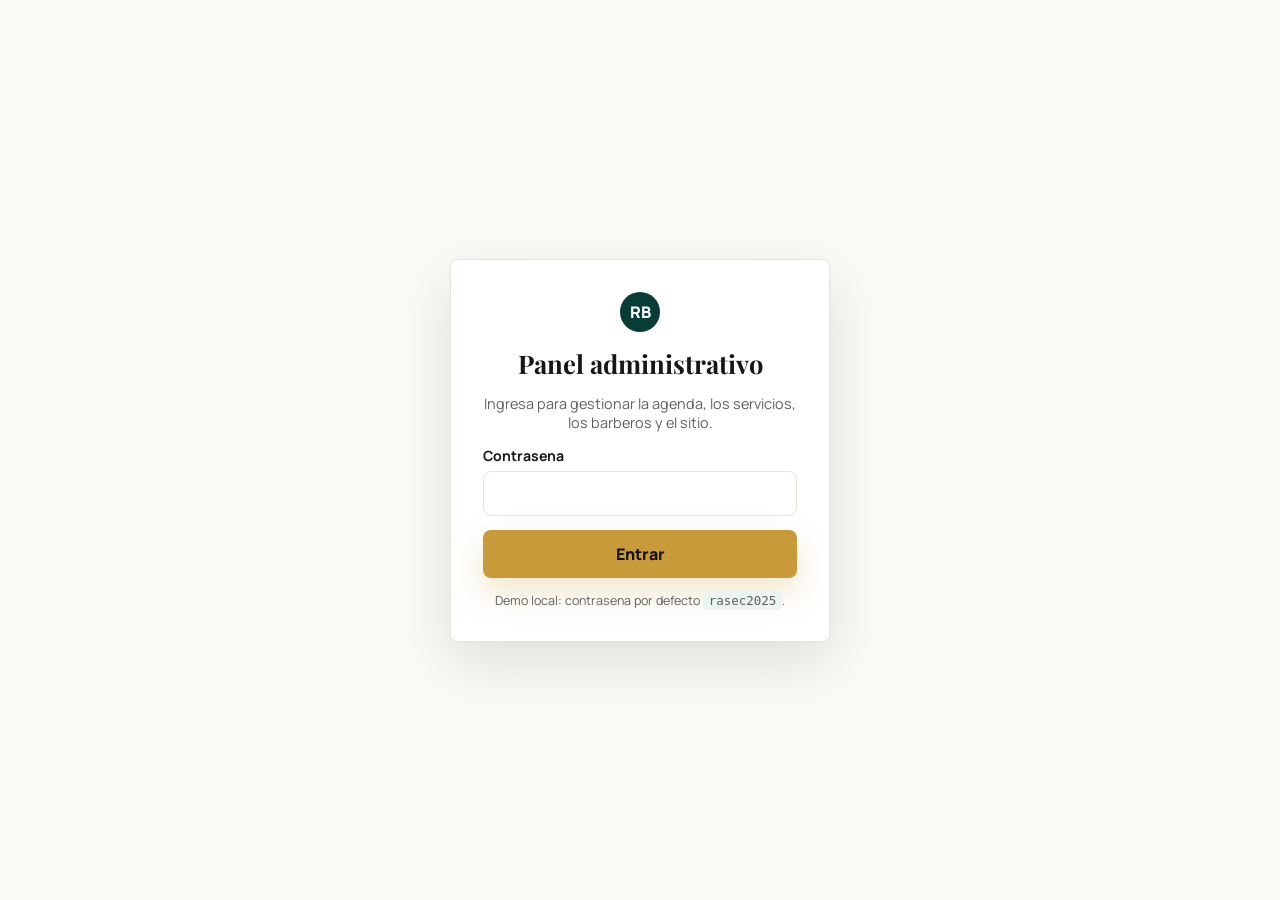
==== commit 9b385457: "Backend real con Supabase y despliegue en Netlify Los datos del sitio y las citas pasan a una base d" ====
--- a/admin.html
+++ b/admin.html
@@ -14,6 +14,11 @@
     <link rel="stylesheet" href="./src/styles.css" />
     <script src="./src/data.js" defer></script>
     <script src="./src/utils.js" defer></script>
+    <script src="./src/supabase-config.js" defer></script>
+    <script src="./src/supabase.js" defer></script>
+    <script src="./src/rules.js" defer></script>
+    <script src="./src/store-local.js" defer></script>
+    <script src="./src/store-remote.js" defer></script>
     <script src="./src/store.js" defer></script>
     <script src="./src/auth.js" defer></script>
     <script src="./src/admin.js" defer></script>
@@ -23,7 +28,11 @@
       <form class="admin-login__card" data-login-form>
         <span class="utility-header__mark">RB</span>
         <h1>Panel administrativo</h1>
-        <p>Ingresa la contrasena para gestionar la agenda, los servicios, los barberos y el sitio.</p>
+        <p>Ingresa para gestionar la agenda, los servicios, los barberos y el sitio.</p>
+        <label data-login-email-field hidden>
+          Correo
+          <input type="email" data-login-email autocomplete="username" />
+        </label>
         <label>
           Contrasena
           <input type="password" data-login-password autocomplete="current-password" required />
@@ -73,14 +82,21 @@
             <h2>Proximas citas</h2>
             <div data-admin-upcoming></div>
           </div>
-          <div class="admin-block admin-block--danger">
-            <h2>Datos de la demo</h2>
+          <div class="admin-block admin-block--danger" data-local-data hidden>
+            <h2>Modo local (sin conexion)</h2>
             <p>
-              Todo se guarda en este navegador (localStorage). Si algo se dano probando el panel, puedes
-              restaurar los datos de ejemplo originales.
+              El sitio no tiene configurada la base de datos, asi que todo se guarda solo en este navegador.
+              Si algo se dano probando el panel, puedes restaurar los datos de ejemplo originales.
             </p>
             <p class="admin-muted" data-storage-usage></p>
             <button type="button" class="button button--outline-dark" data-reset-demo>Restaurar datos de ejemplo</button>
+          </div>
+          <div class="admin-block" data-remote-data hidden>
+            <h2>Datos en la nube</h2>
+            <p class="admin-muted">
+              Los cambios se guardan en la base de datos y se ven al instante en el sitio publico y en
+              cualquier dispositivo. Las citas nuevas de los clientes aparecen solas en la Agenda.
+            </p>
           </div>
         </section>
 
@@ -312,6 +328,7 @@
         <!-- Cuenta -->
         <section class="admin-panel" data-admin-panel="cuenta" hidden>
           <h1>Cuenta</h1>
+          <p class="admin-muted" data-account-email hidden></p>
           <form class="admin-form admin-form--narrow" data-password-form>
             <fieldset>
               <legend>Cambiar contrasena</legend>
@@ -333,10 +350,6 @@
               <button type="submit" class="button button--primary">Actualizar contrasena</button>
             </div>
           </form>
-          <p class="admin-muted">
-            En esta demo la contrasena se guarda en este navegador. Cuando el proyecto tenga backend se
-            reemplaza por un inicio de sesion real.
-          </p>
         </section>
       </main>
     </div>
--- a/src/styles.css
+++ b/src/styles.css
@@ -1971,6 +1971,17 @@
 
 /* ---------- Sitio publico ---------- */
 
+.load-error {
+  grid-column: 1 / -1;
+  margin: 0;
+  padding: 16px 18px;
+  border: 1px solid #f3c8cb;
+  border-radius: var(--radius);
+  color: #7a1822;
+  background: #fff7f7;
+  font-weight: 700;
+}
+
 .barber-card .barber-card__rest {
   margin-top: 10px;
   color: rgba(255, 255, 255, 0.6);
